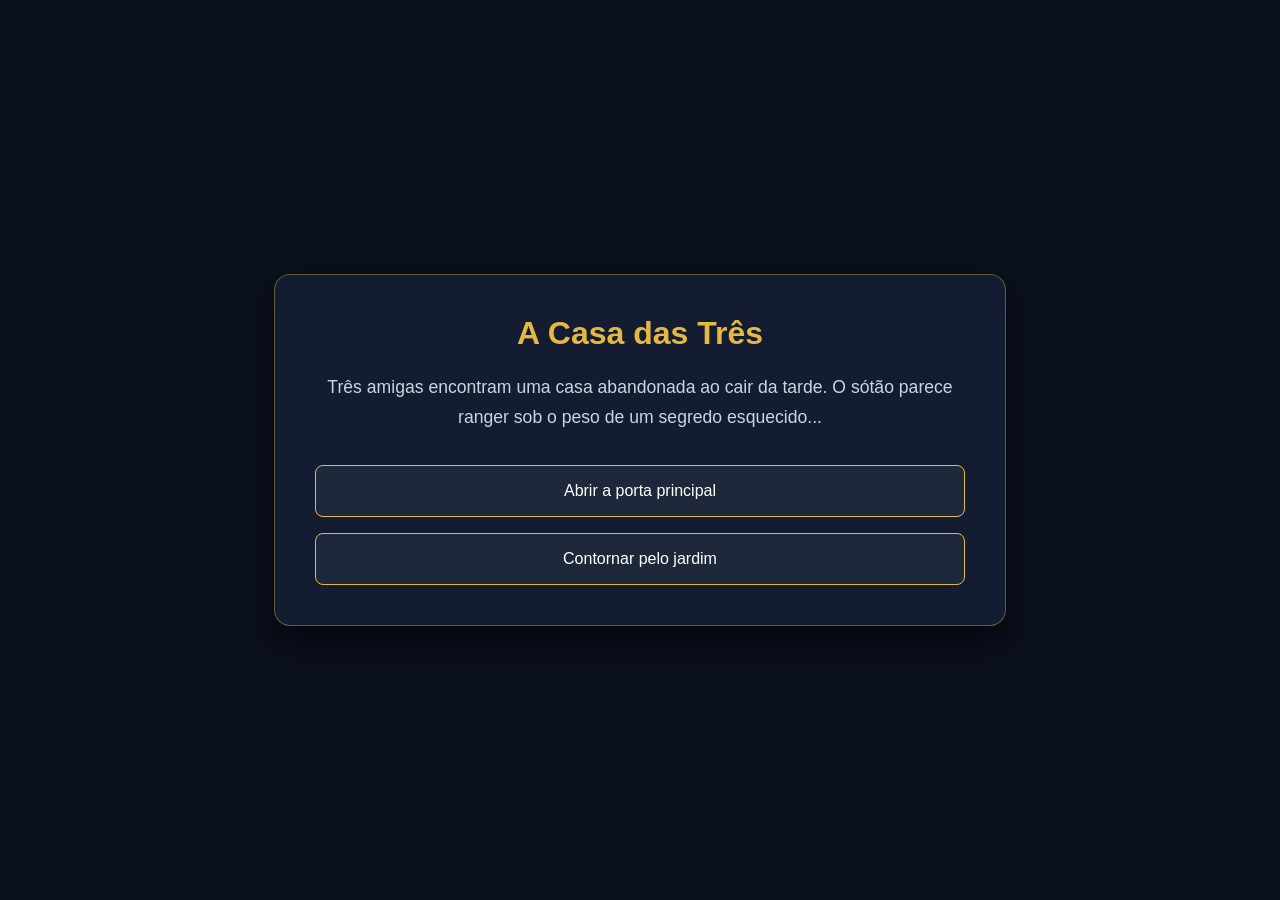
==== jogos/a-casa-das-tres/index.html @ f61b3f07 "Primeiro commit: Exposição de Jogos Narrativos" ====
<!DOCTYPE html>
<html lang="pt-BR">
<head>
  <meta charset="UTF-8">
  <title>A Casa das Três - Jogo Narrativo</title>
  <style>
    body {
      background: #0B101D;
      color: #E2E8F0;
      font-family: 'Segoe UI', Tahoma, Geneva, Verdana, sans-serif;
      display: flex;
      flex-direction: column;
      align-items: center;
      justify-content: center;
      min-height: 100vh;
      margin: 0;
      padding: 2rem;
      box-sizing: border-box;
    }
    .game-card {
      background: #131C30;
      border: 1px solid rgba(229, 184, 66, 0.4);
      border-radius: 16px;
      max-width: 650px;
      width: 100%;
      padding: 2.5rem;
      box-shadow: 0 15px 35px rgba(0,0,0,0.6);
      text-align: center;
    }
    h1 {
      color: #E5B842;
      margin-top: 0;
    }
    p {
      line-height: 1.7;
      font-size: 1.1rem;
      color: #CBD5E1;
    }
    .options {
      display: flex;
      flex-direction: column;
      gap: 1rem;
      margin-top: 2rem;
    }
    button {
      background: rgba(255, 255, 255, 0.05);
      border: 1px solid #E5B842;
      color: #FFF;
      padding: 1rem;
      border-radius: 8px;
      font-size: 1rem;
      cursor: pointer;
      transition: all 0.2s ease;
    }
    button:hover {
      background: #E5B842;
      color: #0B101D;
      font-weight: bold;
    }
  </style>
</head>
<body>
  <div class="game-card">
    <h1>A Casa das Três</h1>
    <p>Três amigas encontram uma casa abandonada ao cair da tarde. O sótão parece ranger sob o peso de um segredo esquecido...</p>
    <div class="options">
      <button onclick="alert('Você escolheu abrir a porta principal!')">Abrir a porta principal</button>
      <button onclick="alert('Você escolheu contornar pelo jardim!')">Contornar pelo jardim</button>
    </div>
  </div>
</body>
</html>
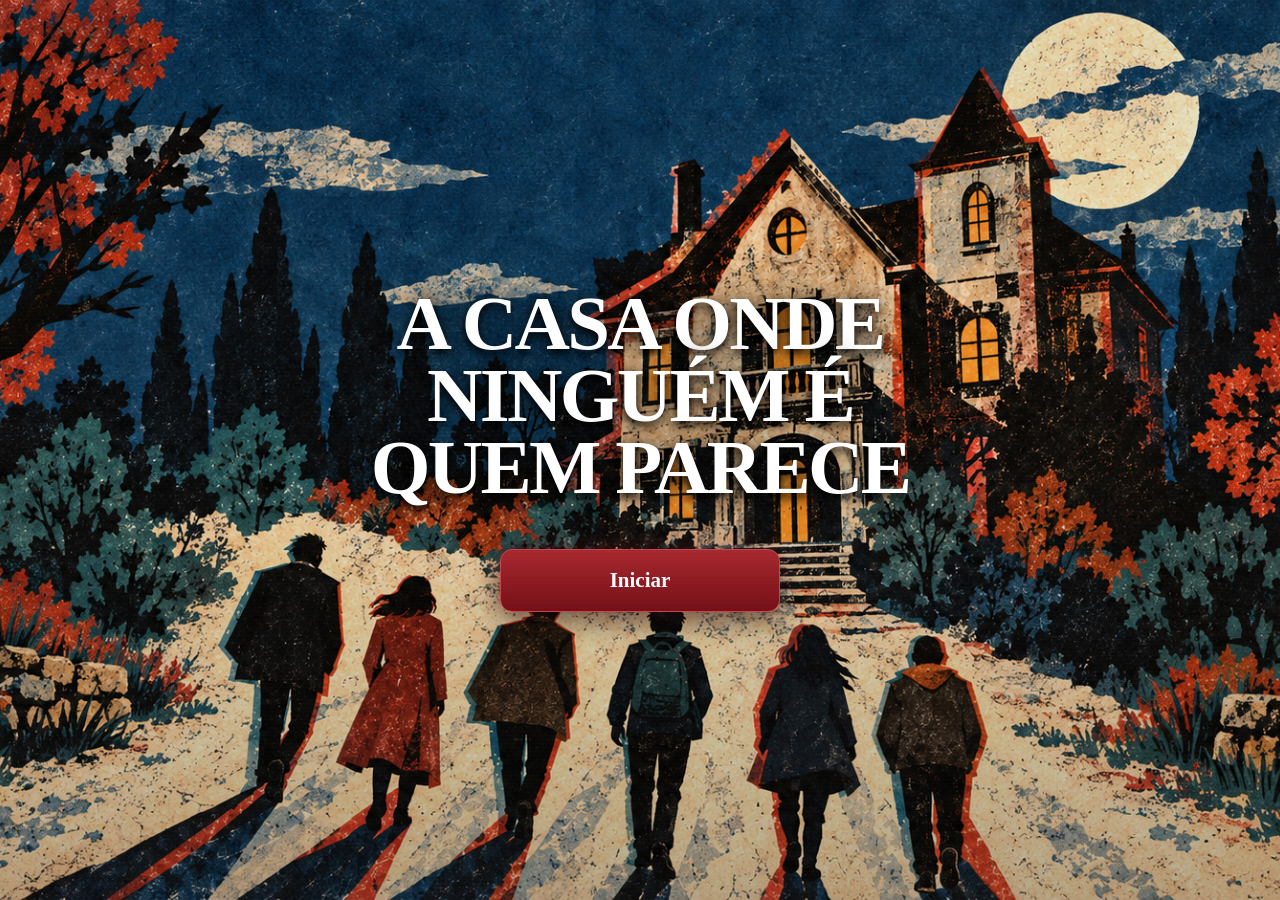
==== commit 04ad4226: "feat: adicionar novos jogos ao catalogo, criar pagina dedicada sobre o projeto e atualizar o catalog" ====
--- a/jogos/a-casa-das-tres/index.html
+++ b/jogos/a-casa-das-tres/index.html
@@ -1,72 +1,110 @@
-<!DOCTYPE html>
+<!doctype html>
 <html lang="pt-BR">
 <head>
-  <meta charset="UTF-8">
-  <title>A Casa das Três - Jogo Narrativo</title>
-  <style>
-    body {
-      background: #0B101D;
-      color: #E2E8F0;
-      font-family: 'Segoe UI', Tahoma, Geneva, Verdana, sans-serif;
-      display: flex;
-      flex-direction: column;
-      align-items: center;
-      justify-content: center;
-      min-height: 100vh;
-      margin: 0;
-      padding: 2rem;
-      box-sizing: border-box;
-    }
-    .game-card {
-      background: #131C30;
-      border: 1px solid rgba(229, 184, 66, 0.4);
-      border-radius: 16px;
-      max-width: 650px;
-      width: 100%;
-      padding: 2.5rem;
-      box-shadow: 0 15px 35px rgba(0,0,0,0.6);
-      text-align: center;
-    }
-    h1 {
-      color: #E5B842;
-      margin-top: 0;
-    }
-    p {
-      line-height: 1.7;
-      font-size: 1.1rem;
-      color: #CBD5E1;
-    }
-    .options {
-      display: flex;
-      flex-direction: column;
-      gap: 1rem;
-      margin-top: 2rem;
-    }
-    button {
-      background: rgba(255, 255, 255, 0.05);
-      border: 1px solid #E5B842;
-      color: #FFF;
-      padding: 1rem;
-      border-radius: 8px;
-      font-size: 1rem;
-      cursor: pointer;
-      transition: all 0.2s ease;
-    }
-    button:hover {
-      background: #E5B842;
-      color: #0B101D;
-      font-weight: bold;
-    }
-  </style>
+  <meta charset="utf-8">
+  <meta name="viewport" content="width=device-width, initial-scale=1, viewport-fit=cover">
+  <meta name="theme-color" content="#050505">
+  <title>A Casa Onde Ninguém É Quem Parece — Investigação</title>
+  <link rel="stylesheet" href="style.css">
 </head>
 <body>
-  <div class="game-card">
-    <h1>A Casa das Três</h1>
-    <p>Três amigas encontram uma casa abandonada ao cair da tarde. O sótão parece ranger sob o peso de um segredo esquecido...</p>
-    <div class="options">
-      <button onclick="alert('Você escolheu abrir a porta principal!')">Abrir a porta principal</button>
-      <button onclick="alert('Você escolheu contornar pelo jardim!')">Contornar pelo jardim</button>
+<noscript><div style="padding:20px;background:#26090c;color:white;font-family:Arial,sans-serif">Este jogo precisa do JavaScript ativado no navegador.</div></noscript>
+  <div class="noise" aria-hidden="true"></div>
+
+  <section id="start-screen" class="start-screen" aria-label="Tela inicial">
+    <div class="start-card">
+      <div class="cover-art">
+        <img src="capa-desktop-16x9.png" alt="Seis pessoas diante de uma casa, em ilustração autoral de alto contraste">
+      </div>
+      <div class="start-copy">
+        <h1>A CASA ONDE NINGUÉM É QUEM PARECE</h1>
+        <button id="start-btn" class="primary big">Iniciar</button>
+      </div>
     </div>
+  </section>
+
+  <div id="game" class="app-shell" hidden>
+    <header class="topbar">
+      <div>
+        <p class="eyebrow">EDIÇÃO SOMBRIA</p>
+        <h1>A CASA ONDE NINGUÉM É QUEM PARECE</h1>
+      </div>
+      <div class="top-actions">
+        <button id="sound-btn" class="icon-button" aria-label="Ativar ou desativar som">🔊 <span id="snd">Som ligado</span></button>
+        <button id="fullscreen-btn" class="icon-button" aria-label="Abrir em tela cheia">⛶ Tela cheia</button>
+      </div>
+    </header>
+
+    <main class="game-layout">
+      <section class="story-card">
+        <div class="scene-frame">
+          <img id="scene-image" src="[data-uri]" alt="Cena atual do jogo">
+          <div class="scene-overlay"></div>
+          <div class="scene-badges">
+            <span id="move-badge">0 escolhas</span>
+            <span id="route-badge">Início</span>
+          </div>
+        </div>
+
+        <div class="story-content">
+          <div id="chapter" class="chapter"></div>
+          <div id="text" class="story-text" aria-live="polite"></div>
+          <div id="choices" class="choices"></div>
+        </div>
+      </section>
+
+      <aside class="side-panel">
+        <section class="info-card">
+          <h2>Investigação</h2>
+          <div class="progress-track" aria-label="Progresso aproximado">
+            <div id="progress-bar" class="progress-bar"></div>
+          </div>
+          <p id="progress-text" class="muted">A história começou.</p>
+        </section>
+
+        <section class="info-card">
+          <h2>Foco da investigação</h2>
+          <div class="characters" aria-label="Foco da investigação">
+            <span>Miguel</span><span>Helena</span><span>Jéssica</span><span>Jak</span><span>Clara</span><span>Bruno</span>
+          </div>
+        </section>
+
+        <section class="info-card history-card">
+          <div class="section-heading">
+            <h2>Suas escolhas</h2>
+            <button id="clear-history" class="text-button">limpar</button>
+          </div>
+          <ol id="history" class="history-list"><li class="empty">Nenhuma escolha ainda.</li></ol>
+        </section>
+
+        <section class="info-card controls-card">
+          <button id="restart-btn" class="secondary">↻ Reiniciar história</button>
+          <button id="about-btn" class="secondary">? Como jogar</button>
+        </section>
+      </aside>
+    </main>
+
+    <footer class="project-footer" aria-label="Informações do projeto">
+      <p class="project-tags">NARRATIVA INTERATIVA <span>•</span> RECURSIVIDADE <span>•</span> PROJETO ESCOLAR</p>
+      <p>ATIVIDADE DESENVOLVIDA COM APOIO DE INTELIGÊNCIA ARTIFICIAL</p>
+      <p><strong>AUTORIA:</strong> ALICIA GABRIELE, ANA ALICE, JOÃO MIGUEL E YASMIN SOFIA</p>
+      <p><strong>ORIENTAÇÃO:</strong> PROFESSOR GEOVANE GALDINO</p>
+    </footer>
   </div>
+
+  <dialog id="help-dialog">
+    <div class="dialog-content">
+      <button class="dialog-close" id="close-help" aria-label="Fechar">×</button>
+      <p class="eyebrow">COMO JOGAR</p>
+      <h2>Investigue, escolha e descubra a verdade</h2>
+      <p>Leia cada cena e escolha uma das opções. Cada decisão leva a outro caminho da história. Existem múltiplos finais e alguns caminhos podem voltar ao início.</p>
+      <p>O jogo salva automaticamente o ponto atual neste navegador. O botão “Reiniciar história” volta ao começo.</p>
+    </div>
+  </dialog>
+
+  <audio id="ambient-audio" src="[data-uri]" loop preload="auto"></audio>
+  <audio id="click-audio" src="[data-uri]" preload="auto"></audio>
+  <audio id="scare-audio" src="[data-uri]